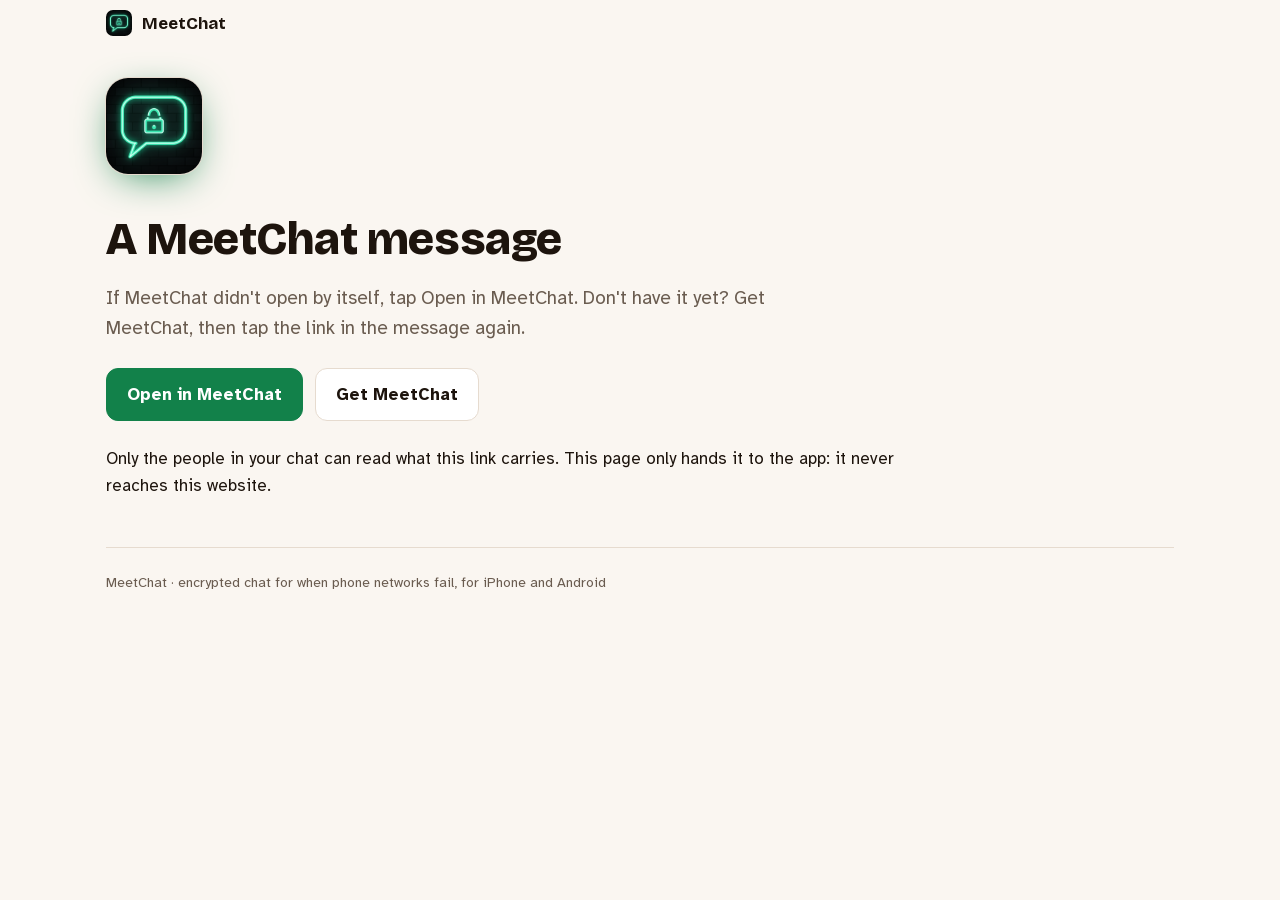
==== m/index.html @ c005d628 "m/: SMS message links hand on to the app; assetlinks.json (debug key) so Android opens them directly" ====
<!doctype html>
<html lang="en">
<head>
<meta charset="utf-8">
<meta name="viewport" content="width=device-width, initial-scale=1">
<title>MeetChat message</title>
<meta name="robots" content="noindex">
<link rel="icon" href="../manual/img/icon.png">
<link rel="stylesheet" href="../fonts/fonts.css">
<link rel="stylesheet" href="../site.css">
</head>
<body>
<div class="wrap">
<nav class="top">
  <a class="home" href="../"><img src="../manual/img/icon.png" alt="">MeetChat</a>
</nav>
<img class="hero-icon" src="../manual/img/icon.png" alt="MeetChat app icon">
<h1>A MeetChat message</h1>
<p class="lede">If MeetChat didn't open by itself, tap Open in MeetChat. Don't have it yet? Get MeetChat, then tap the link in the message again.</p>
<div class="buttons">
  <a class="btn primary" id="open" href="#">Open in MeetChat</a>
  <a class="btn" href="../">Get MeetChat</a>
</div>
<p>Only the people in your chat can read what this link carries. This page only hands it to the app: it never reaches this website.</p>
<footer>MeetChat · encrypted chat for when phone networks fail, for iPhone and Android</footer>
</div>
<script>
// What the link carries is after the #: it never reaches this site. Handed on to the app as meetchat://m/.
var data = location.hash.slice(1);
var app = "meetchat://m/" + data;
document.getElementById("open").href = app;
if (data) location.replace(app);
</script>
</body>
</html>
---- fonts/fonts.css ----
/* Self-hosted Google Fonts (SIL Open Font License): no requests to Google from this site. */
/* latin-ext */
@font-face {
  font-family: 'Atkinson Hyperlegible';
  font-style: italic;
  font-weight: 400;
  font-display: swap;
  src: url(../fonts/AtkinsonHyperlegible-400-italic-latin-ext.woff2) format('woff2');
  unicode-range: U+0100-02BA, U+02BD-02C5, U+02C7-02CC, U+02CE-02D7, U+02DD-02FF, U+0304, U+0308, U+0329, U+1D00-1DBF, U+1E00-1E9F, U+1EF2-1EFF, U+2020, U+20A0-20AB, U+20AD-20C4, U+2113, U+2C60-2C7F, U+A720-A7FF;
}
/* latin */
@font-face {
  font-family: 'Atkinson Hyperlegible';
  font-style: italic;
  font-weight: 400;
  font-display: swap;
  src: url(../fonts/AtkinsonHyperlegible-400-italic-latin.woff2) format('woff2');
  unicode-range: U+0000-00FF, U+0131, U+0152-0153, U+02BB-02BC, U+02C6, U+02DA, U+02DC, U+0304, U+0308, U+0329, U+2000-206F, U+20AC, U+2122, U+2191, U+2193, U+2212, U+2215, U+FEFF, U+FFFD;
}
/* latin-ext */
@font-face {
  font-family: 'Atkinson Hyperlegible';
  font-style: normal;
  font-weight: 400;
  font-display: swap;
  src: url(../fonts/AtkinsonHyperlegible-400-normal-latin-ext.woff2) format('woff2');
  unicode-range: U+0100-02BA, U+02BD-02C5, U+02C7-02CC, U+02CE-02D7, U+02DD-02FF, U+0304, U+0308, U+0329, U+1D00-1DBF, U+1E00-1E9F, U+1EF2-1EFF, U+2020, U+20A0-20AB, U+20AD-20C4, U+2113, U+2C60-2C7F, U+A720-A7FF;
}
/* latin */
@font-face {
  font-family: 'Atkinson Hyperlegible';
  font-style: normal;
  font-weight: 400;
  font-display: swap;
  src: url(../fonts/AtkinsonHyperlegible-400-normal-latin.woff2) format('woff2');
  unicode-range: U+0000-00FF, U+0131, U+0152-0153, U+02BB-02BC, U+02C6, U+02DA, U+02DC, U+0304, U+0308, U+0329, U+2000-206F, U+20AC, U+2122, U+2191, U+2193, U+2212, U+2215, U+FEFF, U+FFFD;
}
/* latin-ext */
@font-face {
  font-family: 'Atkinson Hyperlegible';
  font-style: normal;
  font-weight: 700;
  font-display: swap;
  src: url(../fonts/AtkinsonHyperlegible-700-normal-latin-ext.woff2) format('woff2');
  unicode-range: U+0100-02BA, U+02BD-02C5, U+02C7-02CC, U+02CE-02D7, U+02DD-02FF, U+0304, U+0308, U+0329, U+1D00-1DBF, U+1E00-1E9F, U+1EF2-1EFF, U+2020, U+20A0-20AB, U+20AD-20C4, U+2113, U+2C60-2C7F, U+A720-A7FF;
}
/* latin */
@font-face {
  font-family: 'Atkinson Hyperlegible';
  font-style: normal;
  font-weight: 700;
  font-display: swap;
  src: url(../fonts/AtkinsonHyperlegible-700-normal-latin.woff2) format('woff2');
  unicode-range: U+0000-00FF, U+0131, U+0152-0153, U+02BB-02BC, U+02C6, U+02DA, U+02DC, U+0304, U+0308, U+0329, U+2000-206F, U+20AC, U+2122, U+2191, U+2193, U+2212, U+2215, U+FEFF, U+FFFD;
}
/* latin-ext */
@font-face {
  font-family: 'Bricolage Grotesque';
  font-style: normal;
  font-weight: 600 800;
  font-stretch: 100%;
  font-display: swap;
  src: url(../fonts/BricolageGrotesque-600-800-normal-latin-ext.woff2) format('woff2');
  unicode-range: U+0100-02BA, U+02BD-02C5, U+02C7-02CC, U+02CE-02D7, U+02DD-02FF, U+0304, U+0308, U+0329, U+1D00-1DBF, U+1E00-1E9F, U+1EF2-1EFF, U+2020, U+20A0-20AB, U+20AD-20C4, U+2113, U+2C60-2C7F, U+A720-A7FF;
}
/* latin */
@font-face {
  font-family: 'Bricolage Grotesque';
  font-style: normal;
  font-weight: 600 800;
  font-stretch: 100%;
  font-display: swap;
  src: url(../fonts/BricolageGrotesque-600-800-normal-latin.woff2) format('woff2');
  unicode-range: U+0000-00FF, U+0131, U+0152-0153, U+02BB-02BC, U+02C6, U+02DA, U+02DC, U+0304, U+0308, U+0329, U+2000-206F, U+20AC, U+2122, U+2191, U+2193, U+2212, U+2215, U+FEFF, U+FFFD;
}
/* latin-ext */
@font-face {
  font-family: 'JetBrains Mono';
  font-style: normal;
  font-weight: 500;
  font-display: swap;
  src: url(../fonts/JetBrainsMono-500-normal-latin-ext.woff2) format('woff2');
  unicode-range: U+0100-02BA, U+02BD-02C5, U+02C7-02CC, U+02CE-02D7, U+02DD-02FF, U+0304, U+0308, U+0329, U+1D00-1DBF, U+1E00-1E9F, U+1EF2-1EFF, U+2020, U+20A0-20AB, U+20AD-20C4, U+2113, U+2C60-2C7F, U+A720-A7FF;
}
/* latin */
@font-face {
  font-family: 'JetBrains Mono';
  font-style: normal;
  font-weight: 500;
  font-display: swap;
  src: url(../fonts/JetBrainsMono-500-normal-latin.woff2) format('woff2');
  unicode-range: U+0000-00FF, U+0131, U+0152-0153, U+02BB-02BC, U+02C6, U+02DA, U+02DC, U+0304, U+0308, U+0329, U+2000-206F, U+20AC, U+2122, U+2191, U+2193, U+2212, U+2215, U+FEFF, U+FFFD;
}
---- site.css ----
:root {
  --bg: #faf6f1; --surface: #ffffff; --ink: #1d140d; --muted: #6a5c50; --line: #e6dbcf;
  --neon: #12814a; --neon-soft: #ddf5e6;
  --display: "Bricolage Grotesque", "Avenir Next", system-ui, sans-serif;
  --body: "Atkinson Hyperlegible", system-ui, -apple-system, sans-serif;
  color-scheme: light;
}
@media (prefers-color-scheme: dark) {
  :root { --bg: #0f0b08; --surface: #1a1410; --ink: #f6efe8; --muted: #b3a597; --line: #33281f;
          --neon: #3ddc84; --neon-soft: #0e3320; color-scheme: dark; }
}
* { box-sizing: border-box; }
body { margin: 0; background: var(--bg); color: var(--ink); font: 17px/1.6 var(--body); }
a { color: var(--neon); }
/* Wide page with side gutters (same as the manual); text lines stay readable with max-width on the text itself. */
.wrap { max-width: 1180px; margin: 0 auto; padding-inline: clamp(20px, 5vw, 56px); }
p { max-width: 75ch; }
.soon-note, .card p { max-width: none; }
/* No rubber-band bounce at the top and bottom: it pulled the fixed bar down with the page. */
html, body { overscroll-behavior-y: none; }
nav.top { display: flex; align-items: center; gap: 18px; padding-block: 10px; flex-wrap: wrap; position: sticky; top: 0; z-index: 20; background: var(--bg); }
nav.top .home { display: flex; align-items: center; gap: 10px; font: 700 17px var(--display); color: var(--ink); text-decoration: none; margin-right: auto; }
nav.top .home img { width: 26px; height: 26px; border-radius: 7px; }
nav.top a:not(.home) { color: var(--muted); text-decoration: none; font-size: 15px; }
nav.top a:not(.home):hover, nav.top a[aria-current] { color: var(--neon); }
h1 { font: 800 clamp(32px, 4.5vw, 46px)/1.08 var(--display); letter-spacing: -0.01em; margin: 32px 0 14px; text-wrap: balance; }
h2 { font: 700 22px/1.25 var(--display); margin: 48px 0 12px; }
.lede { font-size: 19px; color: var(--muted); max-width: 60ch; }
.hero-icon { width: 96px; height: 96px; border-radius: 22px; margin-top: 32px; box-shadow: 0 0 0 1px var(--line), 0 10px 40px -12px var(--neon); }
.buttons { display: flex; gap: 12px; flex-wrap: wrap; margin-block: 24px; }
.btn { display: inline-block; padding: 12px 20px; border-radius: 12px; font-weight: 700; text-decoration: none; border: 1px solid var(--line); background: var(--surface); color: var(--ink); }
.stores { display: flex; flex-wrap: wrap; align-items: center; justify-content: center; gap: 12px 16px; margin-block: 24px 0; }
.store { display: inline-flex; line-height: 0; }
.store img { height: 48px; width: auto; }
.store.soon { cursor: default; }
.soon-note { flex-basis: 100%; margin: 0; text-align: center; font-size: 0.9rem; color: var(--muted); }
.btn.primary { background: var(--neon); border-color: var(--neon); color: #fff; }
video { width: 100%; aspect-ratio: 16 / 9; border-radius: 14px; background: #000; border: 1px solid var(--line); display: block; }
.grid { display: grid; grid-template-columns: repeat(auto-fit, minmax(240px, 1fr)); gap: 18px; margin-block: 28px; }
/* Support: two questions per row, with more room. */
.grid.faq { grid-template-columns: repeat(2, 1fr); gap: 20px; }
@media (max-width: 700px) { .grid.faq { grid-template-columns: 1fr; } }
.grid.faq .card { padding: 22px 24px; }
.grid.faq .card h3 { margin-bottom: 8px; }
.grid.faq .card p { line-height: 1.6; }
.card { background: var(--surface); border: 1px solid var(--line); border-radius: 14px; padding: 18px 20px; }
.card h3 { margin: 0 0 4px; font: 700 17px var(--display); }
.card p { margin: 0; color: var(--muted); font-size: 15px; }
.updated { color: var(--muted); font-size: 15px; }
.contact { margin-block: 28px; }
footer { border-top: 1px solid var(--line); margin-top: 48px; padding-block: 24px 40px; color: var(--muted); font-size: 14px; }
/* Light orange button in the dark: dark text reads better than white on it. */
@media (prefers-color-scheme: dark) { .btn.primary { color: #06240f; } }
.hero-icon { box-shadow: 0 0 0 1px var(--line), 0 10px 40px -12px var(--neon); }
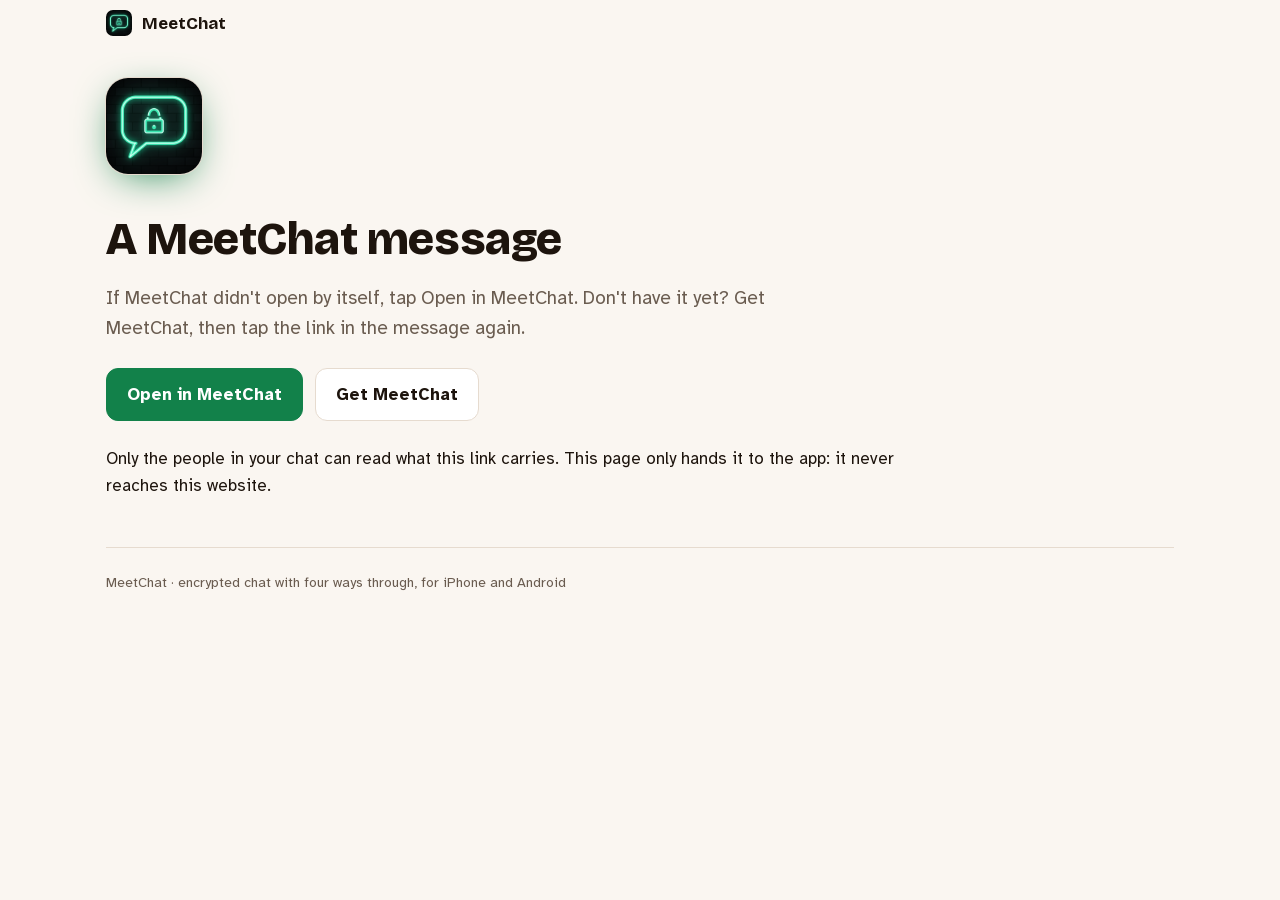
==== commit 6729c2e0: "Texts no longer promise delivery: more ways, more chances to get through Co-Authored-By: Claude Opus" ====
--- a/m/index.html
+++ b/m/index.html
@@ -22,7 +22,7 @@
   <a class="btn" href="../">Get MeetChat</a>
 </div>
 <p>Only the people in your chat can read what this link carries. This page only hands it to the app: it never reaches this website.</p>
-<footer>MeetChat · encrypted chat for when phone networks fail, for iPhone and Android</footer>
+<footer>MeetChat · encrypted chat with four ways through, for iPhone and Android</footer>
 </div>
 <script>
 // What the link carries is after the #: it never reaches this site. Handed on to the app as meetchat://m/.
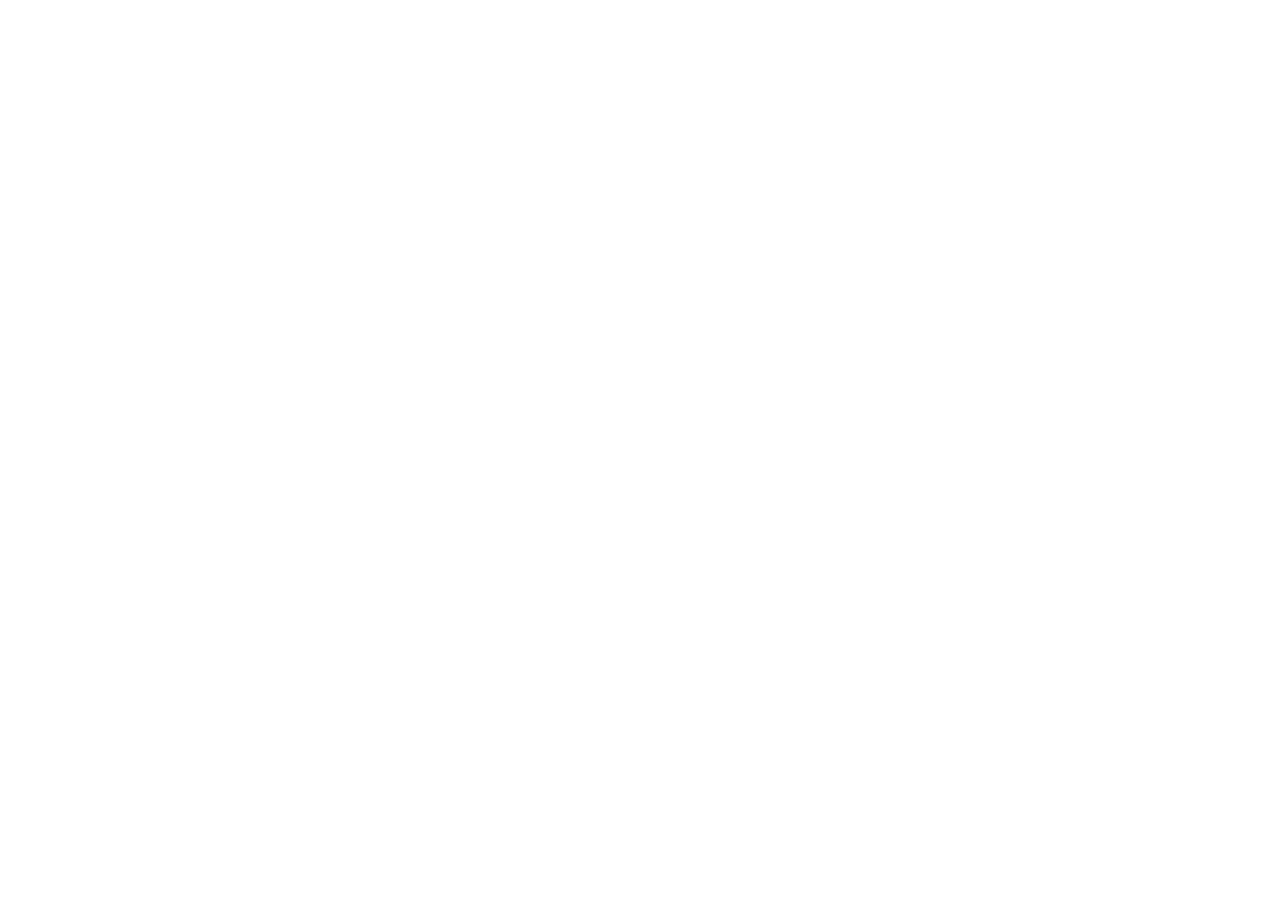
==== commit b32f4fd7: "MeetChat is now Arke: pages redirect to arke-app.github.io; app links for both app ids Co-Authored-B" ====
--- a/m/index.html
+++ b/m/index.html
@@ -1,35 +1,11 @@
 <!doctype html>
-<html lang="en">
-<head>
-<meta charset="utf-8">
-<meta name="viewport" content="width=device-width, initial-scale=1">
-<title>MeetChat message</title>
-<meta name="robots" content="noindex">
-<link rel="icon" href="../manual/img/icon.png">
-<link rel="stylesheet" href="../fonts/fonts.css">
-<link rel="stylesheet" href="../site.css">
-</head>
-<body>
-<div class="wrap">
-<nav class="top">
-  <a class="home" href="../"><img src="../manual/img/icon.png" alt="">MeetChat</a>
-</nav>
-<img class="hero-icon" src="../manual/img/icon.png" alt="MeetChat app icon">
-<h1>A MeetChat message</h1>
-<p class="lede">If MeetChat didn't open by itself, tap Open in MeetChat. Don't have it yet? Get MeetChat, then tap the link in the message again.</p>
-<div class="buttons">
-  <a class="btn primary" id="open" href="#">Open in MeetChat</a>
-  <a class="btn" href="../">Get MeetChat</a>
-</div>
-<p>Only the people in your chat can read what this link carries. This page only hands it to the app: it never reaches this website.</p>
-<footer>MeetChat · encrypted chat with four ways through, for iPhone and Android</footer>
-</div>
+<html lang="en"><head><meta charset="utf-8"><meta name="viewport" content="width=device-width, initial-scale=1">
+<title>Arke message</title><meta name="robots" content="noindex">
+</head><body>
 <script>
-// What the link carries is after the #: it never reaches this site. Handed on to the app as meetchat://m/.
-var data = location.hash.slice(1);
-var app = "meetchat://m/" + data;
-document.getElementById("open").href = app;
-if (data) location.replace(app);
+// Old MeetChat message links: what they carry is after the # (it never reaches this site). Same page on the new site.
+location.replace("https://arke-app.github.io/m/" + location.hash);
 </script>
-</body>
-</html>
+<p>MeetChat is now Arke. <a id="go" href="https://arke-app.github.io/m/">Open the message</a>.</p>
+<script>document.getElementById("go").href = "https://arke-app.github.io/m/" + location.hash;</script>
+</body></html>
